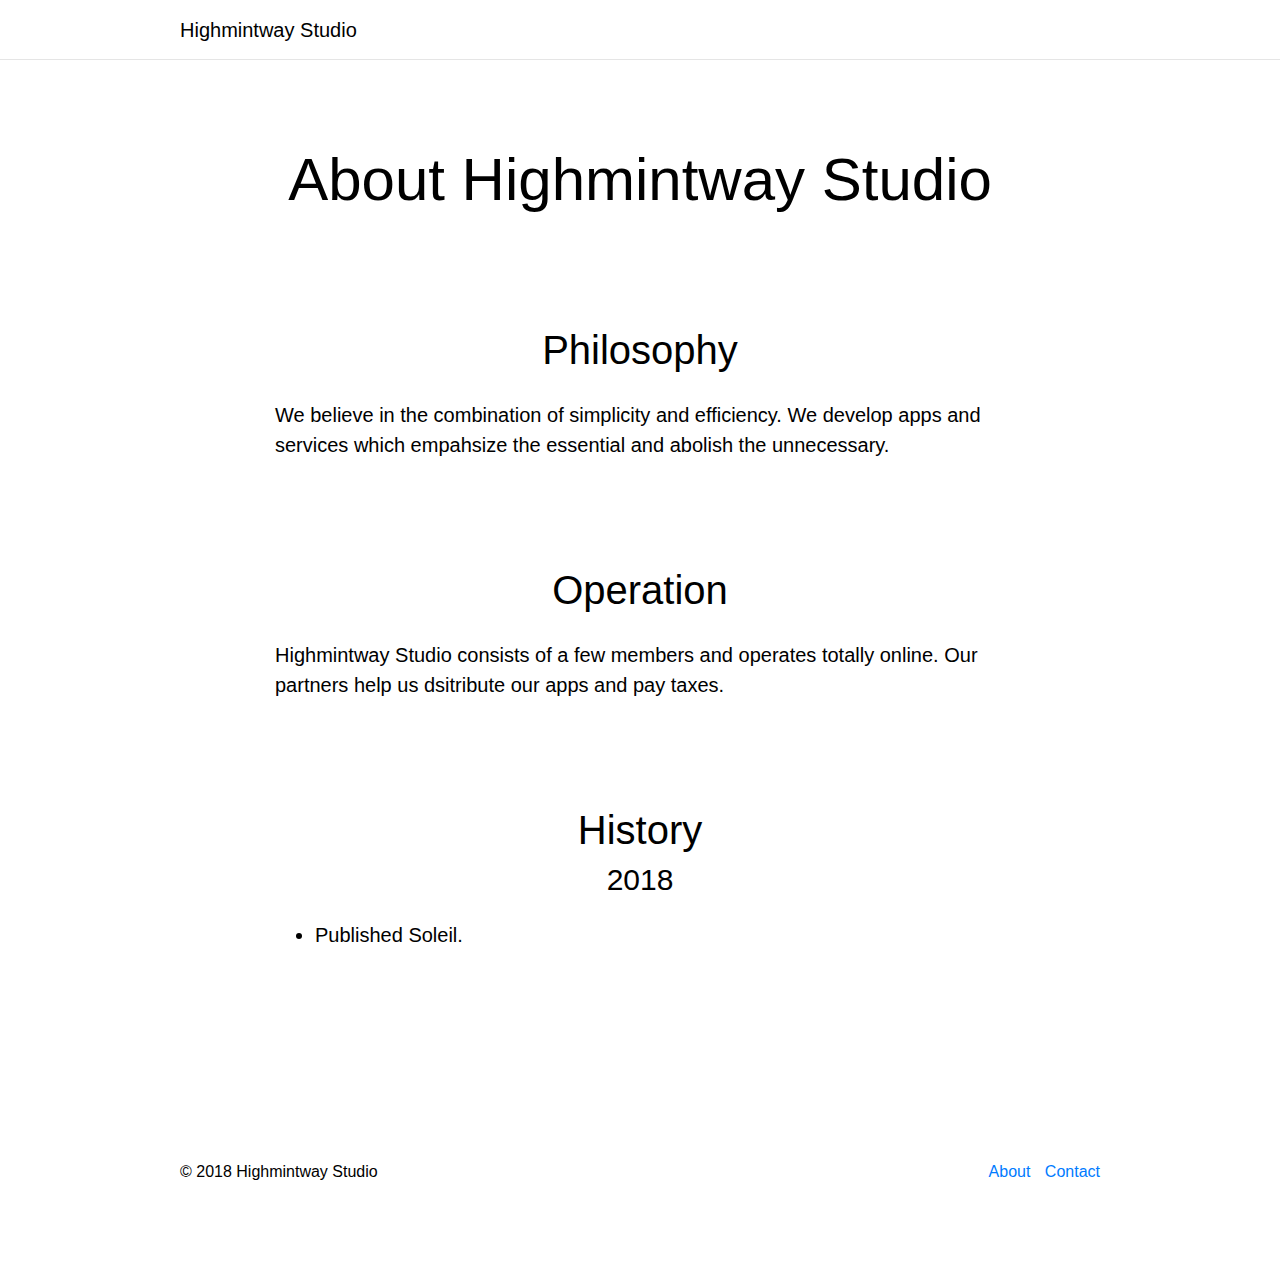
==== about/index.html @ 502a25d0 "Init" ====
<!DOCTYPE html>
<html>
    <head>
        <meta charset="utf-8">
        <title>Highmintway Studio | About</title>
        <link rel="stylesheet" href="/bower_components/bootstrap/dist/css/bootstrap.css">
        <link rel="stylesheet" href="/css/common.css">
        <style media="screen">
        * {
            text-rendering: optimizeLegibility;
            -webkit-font-smoothing: antialiased;
        }
        body {
            font-family: -apple-system, 'SF Pro Display', 'SF Pro Text', 'SF UI Display', 'SF UI Text', 'Helvetica Neue', 'Helvetica', 'Arial', sans-serif;
            color: #000;
            padding: 0;
            margin: 0;
        }
        </style>
        <script type="text/javascript">
        var typeTextIntoElement = function (text, elem) {
            elem.innerHTML = '';
            text.split('').map(function (char, index) {
                window.setTimeout(function () {
                    elem.innerHTML += char.replace('\n', '<br />');
                }, 20*(index-((text.slice(0, index).match(/\s/g) === null) ? 0 : text.slice(0, index).match(/\s/g).length)));
            });
        };
        </script>
    </head>
    <body data-scrolled-over-section1="false">
        <div class="HMW-navbar" id="navbar">
            <div class="container">
                <div class="row">
                    <div class="col-lg-5 offset-lg-1 col-md-6 col-sm-12 col-xs-12">
                        <div class="navbar-left">
                            <span id="navbar-website-title">Highmintway Studio</span>
                        </div>
                    </div>
                    <div class="col-lg-5 col-md-6 col-sm-12 col-xs-12">
                        <div class="navbar-right">
                            <div id="navbar-download-button-container" style="height: 60px; padding-top: 7px;">
                                <a class="btn btn-md NBTN-soleil" style="display: block; float: right; width: 200px; margin: 0 auto;">Free on App Store</a>
                            </div>
                        </div>
                    </div>
                </div>
            </div>
        </div>
        <div class="HMW-sections">
            <style media="screen">
            .HMW-sections {
            }
            h1, h2, h3 {
                text-align: center;
                margin: 0;
            }
            h1 ~ h3 {
                margin-top: 10px;
            }
            h2 {
                margin-top: 20px;
            }
            h2 ~ p {
                margin-top: 30px;
            }
            section p, section ul li {
                font-size: 20px;
                font-weight: 400;
                line-height: 1.5em;
                margin: 20px 0;
            }
            @media screen and (min-width: 768px) {
                h1 {
                    font-size: 60px;
                    font-weight: 200;
                    line-height: 60px;
                }
                h2 {
                    font-size: 40px;
                    font-weight: 300;
                    line-height: 60px;
                }
                h3 {
                    font-size: 30px;
                    font-weight: 300;
                    line-height: 40px;
                }
            }
            @media screen and (max-width: 767px) {
                h1 {
                    font-size: 40px;
                    font-weight: 200;
                    line-height: 40px;
                    margin-top: 0;
                    margin-bottom: 0;
                }
                h2 {
                    font-size: 30px;
                    font-weight: 300;
                    line-height: 40px;
                }
                h3 {
                    font-size: 20px;
                    font-weight: 300;
                    line-height: 27px;
                }
            }
            </style>
            <div class="" id="HMW-section-01">
                <style media="screen">
                #HMW-section-01 {
                    background: #FFFFFF;
                    padding: 150px 0 80px;
                }
                #HMW-section-01 .article {
                    padding-top: 60px;
                }
                #HMW-section-01 .article section {
                    padding: 30px 0;
                }
                </style>
                <div class="container">
                    <div class="row">
                        <div class="col-lg-8 offset-lg-2 col-md-10 offset-md-1 col-sm-12 col-xs-12">
                            <div class="">
                                <!-- Title Group -->
                                <h1>About Highmintway Studio</h1>
                            </div>
                            <div class="">
                                <!-- Paragraphs -->
                                <div class="article">
                                    <section>
                                        <h2>Philosophy</h2>
                                        <p>We believe in the combination of simplicity and efficiency. We develop apps and services which empahsize the essential and abolish the unnecessary.</p>
                                    </section>
                                    <section>
                                        <h2>Operation</h2>
                                        <p>Highmintway Studio consists of a few members and operates totally online. Our partners help us dsitribute our apps and pay taxes.</p>
                                    </section>
                                    <section>
                                        <h2>History</h2>
                                        <h3>2018</h3>
                                        <ul>
                                            <li>Published Soleil.</li>
                                        </ul>
                                    </section>
                                </div>
                            </div>
                        </div>
                    </div>
                </div>
            </div>
            <!-- <div class="" id="HMW-section-02">
                <div class="container">
                    <div class="row">
                        <div class="col-lg-10 offset-lg-1 col-md-10 offset-md-1 col-sm-12 col-xs-12">
                            <h2>Today’s temperatures<br />In comparison with yesterday’s</h2>
                        </div>
                    </div>
                </div>
            </div> -->
            <div class="" id="footer">
                <style media="screen">
                #footer ul li {
                    display: inline-block;
                    padding: 0;
                    margin: 0;
                }
                #footer ul li:not(:last-child) {
                    margin-right: 10px;
                }
                </style>
                <div class="container">
                    <div class="row" style="padding-top: 80px; padding-bottom: 80px;">
                        <div class="col-lg-5 offset-lg-1 col-md-5 offset-md-1 col-sm-12 col-xs-12">
                            &copy; 2018 Highmintway Studio
                        </div>
                        <div class="col-lg-5 col-md-5 col-sm-12 col-xs-12">
                            <ul class="text-right" style="display: block; padding: 0; margin: 0;">
                                <li><a href="/about/">About</a></li>
                                <li><a href="mailto:n@highmintway.com">Contact</a></li>
                            </ul>
                        </div>
                    </div>
                </div>
            </div>
        </div>
    </body>
</html>
---- css/common.css ----
/* NavBar */

/* NavBar */
#navbar {
    border-bottom: 1px solid rgba(0, 0, 0, 0.1);
    width: 100vw;
    height: 60px;
    top: 0;
    left: 0;
    z-index: 10000;
}
body[data-scrolled-over-section1="true"] #navbar {
    background: #FFF;
    position: fixed;
    position: absolute;
}
body[data-scrolled-over-section1="false"] #navbar {
    position: absolute;
}
body[data-scrolled-over-section1="true"] #navbar-download-button-container {
    opacity: 1;
}
body[data-scrolled-over-section1="false"] #navbar-download-button-container {
    opacity: 0;
}
#navbar-website-title {
    font-size: 20px;
    font-weight: 400;
    line-height: 60px;
    height: 60px;
}
#navbar-download-button-container {
    opacity: 0;
    transition: all 300ms ease;
}

/* Buttons */

.NBTN-soleil {
    color: #FFF !important;
    background-image: linear-gradient(-135deg, #FF754F 0%, #FF9959 100%) !important;
    border: 5px solid #FECBB1 !important;
    border-radius: 1000px !important;
}
.NBTN-soleil:active {
    color: #FFF !important;
    -webkit-filter: contrast(92%);
}
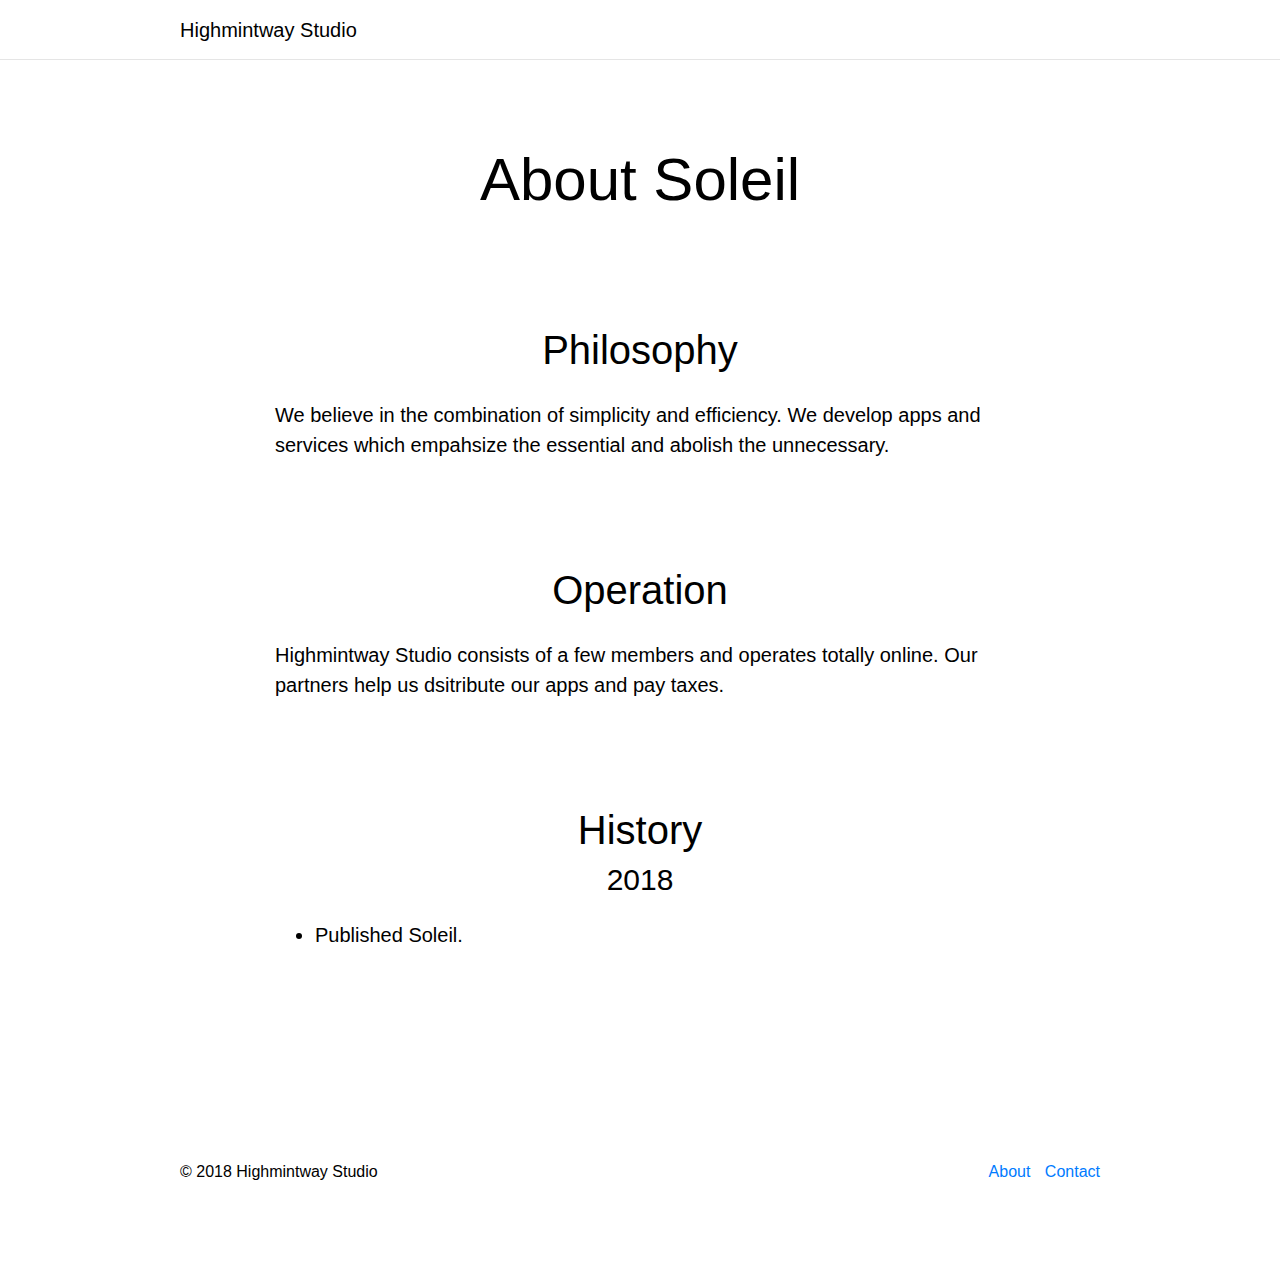
==== commit 7aed0b69: "added gitignore" ====
--- a/about/index.html
+++ b/about/index.html
@@ -2,7 +2,7 @@
 <html>
     <head>
         <meta charset="utf-8">
-        <title>Highmintway Studio | About</title>
+        <title>Soleil | About</title>
         <link rel="stylesheet" href="/bower_components/bootstrap/dist/css/bootstrap.css">
         <link rel="stylesheet" href="/css/common.css">
         <style media="screen">
@@ -125,7 +125,7 @@
                         <div class="col-lg-8 offset-lg-2 col-md-10 offset-md-1 col-sm-12 col-xs-12">
                             <div class="">
                                 <!-- Title Group -->
-                                <h1>About Highmintway Studio</h1>
+                                <h1>About Soleil</h1>
                             </div>
                             <div class="">
                                 <!-- Paragraphs -->
--- a/css/common.css
+++ b/css/common.css
@@ -44,5 +44,5 @@
 }
 .NBTN-soleil:active {
     color: #FFF !important;
-    -webkit-filter: contrast(92%);
+    -webkit-filter: contrast(80%);
 }
